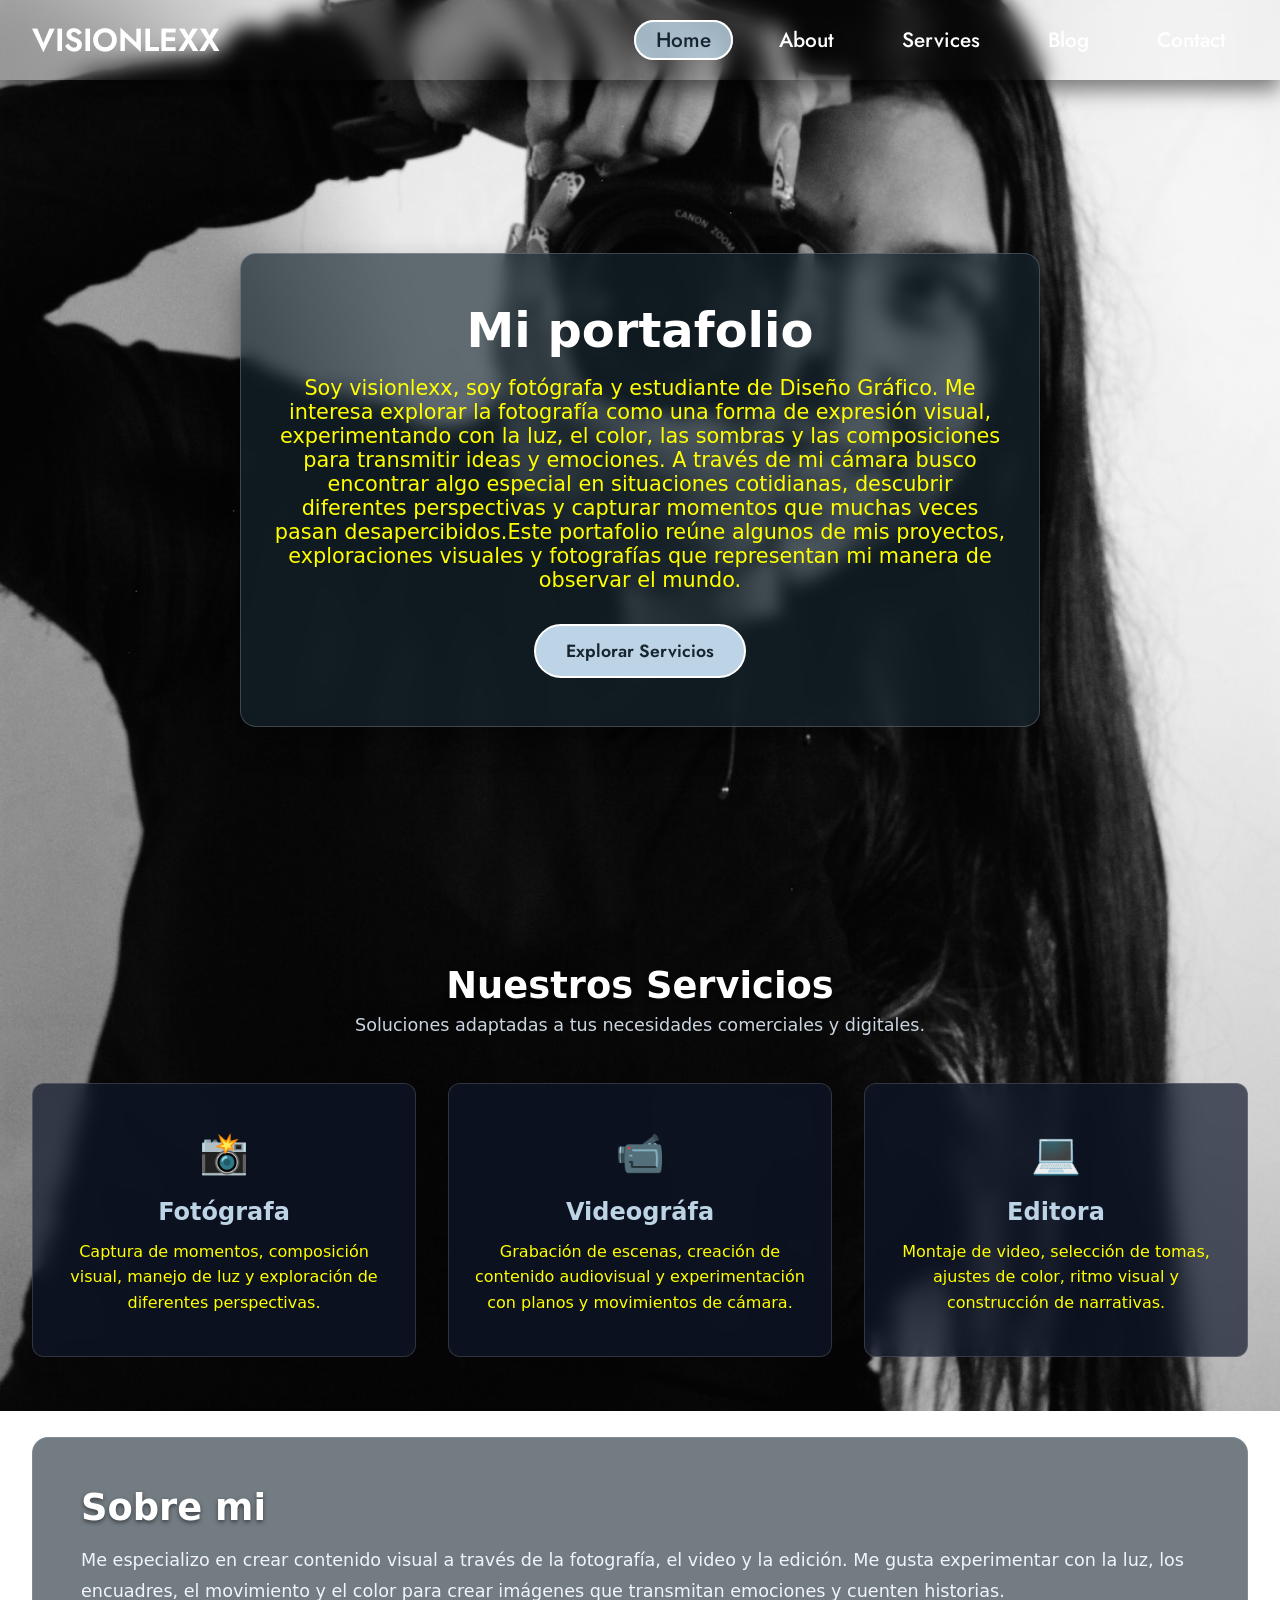
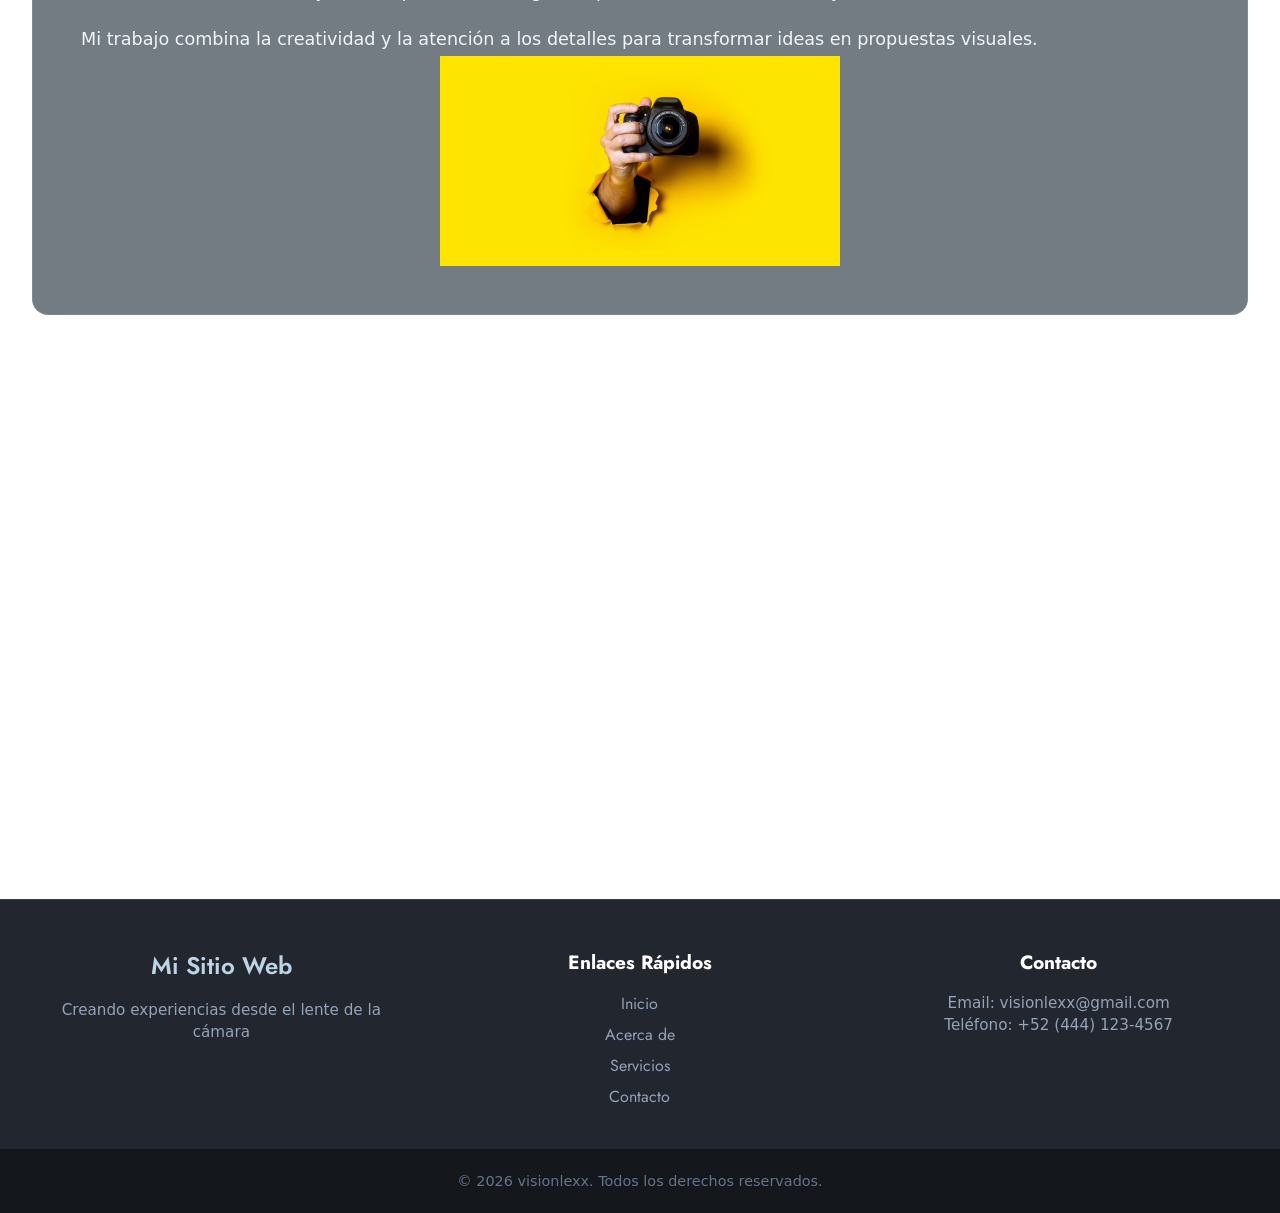
==== index.html @ 324ceba3 "Add files via upload" ====
<!DOCTYPE html>
<html lang="es">
<head>
    <meta charset="UTF-8">
    <meta name="viewport" content="width=device-width, initial-scale=1.0">
    <title>Sitio Web Completo con Navegación Adaptativa</title>

    <!-- Enlace a la hoja de estilos CSS general -->
    <link rel="stylesheet" href="style.css">
</head>
<body>

    <!-- ==========================================
         HEADER / ENCABEZADO
         Contiene la barra de navegación (existente)
         y la sección Hero (banner principal de bienvenida).
         ========================================== -->
    <header class="site-header">
        
        <!-- BARRA DE NAVEGACIÓN (Estructura intacta) -->
        <nav class="navbar">
            <div class="navbar-container">
                <!-- Logotipo del sitio web -->
                <a href="index.html" class="navbar-logo">VISIONLEXX</a>
                
                <!-- Botón de menú hamburguesa para dispositivos móviles -->
                <button class="navbar-toggle" aria-label="Abrir menú">
                    <span class="bar"></span>
                    <span class="bar"></span>
                    <span class="bar"></span>
                </button>

                <!-- Menú principal con enlaces de navegación -->
                <ul class="navbar-menu">
                    <li> <a href="#" class="active"> Home </a> </li>
                    <li> <a href="#about"> About </a> </li>
                    <li> <a href="#services"> Services </a> </li>
                    <li> <a href="#blog"> Blog </a> </li>
                    <li> <a href="contacto.html"> Contact </a> </li>
                </ul>
            </div>
        </nav>

        <!-- SECCIÓN HERO
             Presentación visual de impacto justo debajo de la barra de navegación.
             Función: Captar la atención inmediata del visitante y ofrecer una acción directa (CTA). -->
        <div class="hero-container">
            <div class="hero-content">
                <!-- Título principal de la página -->
                <h1 class="hero-title">Mi portafolio</h1>
                <!-- Breve descripción o subtítulo persuasivo -->
                <p class="hero-subtitle">Soy visionlexx, soy fotógrafa y estudiante de Diseño Gráfico. Me interesa explorar la fotografía como una forma de expresión visual, experimentando con la luz, el color, las sombras y las composiciones para transmitir ideas y emociones. A través de mi cámara busco encontrar algo especial en situaciones cotidianas, descubrir diferentes perspectivas y capturar momentos que muchas veces pasan desapercibidos.Este portafolio reúne algunos de mis proyectos, exploraciones visuales y fotografías que representan mi manera de observar el mundo. </p>
                <!-- Botón de llamada a la acción (Call To Action) -->
                <a href="#services" class="hero-btn">Explorar Servicios</a>
            </div>
        </div>

    </header>


    <!-- ==========================================
         MAIN / CONTENIDO PRINCIPAL
         Contenedor semántico principal del sitio web.
         Aloja el contenido relevante dividido en secciones.
         ========================================== -->
    <main class="main-content">

        <!-- SECCIÓN DE SERVICIOS / CARACTERÍSTICAS
             Función: Presentar los servicios o características clave en formato de cuadrícula (cards). -->
        <section id="services" class="content-section">
            <div class="section-header">
                <h2 class="section-title">Nuestros Servicios</h2>
                <p class="section-description">Soluciones adaptadas a tus necesidades comerciales y digitales.</p>
            </div>

            <!-- Cuadrícula flexible para organizar las tarjetas de información -->
            <div class="cards-grid">
                <!-- Tarjeta 1 -->
                <article class="card">
                    <div class="card-icon">📸</div>
                    <h3 class="card-title">Fotógrafa</h3>
                    <p class="card-text">Captura de momentos, composición visual, manejo de luz y exploración de diferentes perspectivas.</p>
                </article>

                <!-- Tarjeta 2 -->
                <article class="card">
                    <div class="card-icon">📹</div>
                    <h3 class="card-title">Videográfa</h3>
                    <p class="card-text">Grabación de escenas, creación de contenido audiovisual y experimentación con planos y movimientos de cámara.</p>
                </article>

                <!-- Tarjeta 3 -->
                <article class="card">
                    <div class="card-icon">💻</div>
                    <h3 class="card-title">Editora</h3>
                    <p class="card-text">Montaje de video, selección de tomas, ajustes de color, ritmo visual y construcción de narrativas.</p>
                </article>
            </div>
        </section>


        <!-- SECCIÓN "ACERCA DE" / INFORMACIÓN
             Función: Ofrecer contexto adicional sobre la empresa o proyecto. -->
        <section id="about" class="content-section about-section">
            <div class="about-container">
                <div class="about-text">
                    <h2 class="section-title">Sobre mi</h2>
                    <p>Me especializo en crear contenido visual a través de la fotografía, el video y la edición. Me gusta experimentar con la luz, los encuadres, el movimiento y el color para crear imágenes que transmitan emociones y cuenten historias. </p>
                    <p>Mi trabajo combina la creatividad y la atención a los detalles para transformar ideas en propuestas visuales.
					</p>
	  

					<img src="amarillo.jpg" 
     style="width: 400px; height: auto; display: block; margin: 0 auto;">
					
                </div>
            </div>
		
			
        </section>

    </main>


	<div style="text-align: center"> <iframe src="https://www.google.com/maps/embed?pb=!1m18!1m12!1m3!1d4546.985429645184!2d-100.9838813240092!3d22.15158934826791!2m3!1f0!2f0!3f0!3m2!1i1024!2i768!4f13.1!3m3!1m2!1s0x842a9900178dff15%3A0x77038509483dcb58!2sDespacho%20Centro!5e1!3m2!1ses-419!2smx!4v1791229371221!5m2!1ses-419!2smx" width="600" height="450" style="border:0;" allowfullscreen="" loading="lazy" referrerpolicy="strict-origin-when-cross-origin"></iframe> 
	
	
    <!-- ==========================================
         FOOTER / PIE DE PÁGINA
         Función: Mostrar información de derechos, enlaces útiles y redes sociales.
         ========================================== -->
    <footer id="contact" class="site-footer">
        <div class="footer-container">
            <!-- Columna 1: Información de marca -->
            <div class="footer-col">
                <h4 class="footer-brand">Mi Sitio Web</h4>
                <p class="footer-desc">Creando experiencias desde el lente de la cámara </p>
            </div>

            <!-- Columna 2: Enlaces rápidos de navegación -->
            <div class="footer-col">
                <h5 class="footer-heading">Enlaces Rápidos</h5>
                <ul class="footer-links">
                    <li><a href="#">Inicio</a></li>
                    <li><a href="#about">Acerca de</a></li>
                    <li><a href="#services">Servicios</a></li>
                    <li><a href="contacto.html">Contacto</a></li>
                </ul>
            </div>

            <!-- Columna 3: Información de contacto -->
            <div class="footer-col">
                <h5 class="footer-heading">Contacto</h5>
                <p>Email: visionlexx@gmail.com</p>
                <p>Teléfono: +52 (444) 123-4567</p>
            </div>
        </div>

        <!-- Barra inferior de derechos de autor -->
        <div class="footer-bottom">
            <p>&copy; 2026 visionlexx. Todos los derechos reservados.</p>
        </div>
    </footer>

    <!-- Script de control del menú móvil -->
    <script src="script.js"></script>
</body>
</html>
---- style.css ----
/* ==========================================================================
IMPORTACIÓN DE FUENTES Y CONFIGURACIÓN GLOBAL
========================================================================== */
@import url('https://fonts.googleapis.com/css2?family=Fira+Sans:wght@300;400;500;600&family=Jost:ital,wght@0,100..900;1,100..900&family=Short+Stack&display=swap');

* {
  margin: 0;
  padding: 0;
  box-sizing: border-box;
}

body {
  font-family: "Jost", serif;
  min-height: 100vh;
  background: url(./venadillo.jpg) no-repeat center center/cover fixed;
  color: #ffffff;
}

h1, h2, h3 {
    font-family:"Lucida Grande", "Lucida Sans Unicode", "Lucida Sans", "DejaVu Sans", Verdana, "sans-serif";
}
p {
    font-family:"Lucida Grande", "Lucida Sans Unicode", "Lucida Sans", "DejaVu Sans", Verdana, "sans-serif";
}

/* ==========================================================================
BARRA DE NAVEGACIÓN
========================================================================== */
.navbar {
  display: flex;
  align-items: center;
  justify-content: center;
  height: 80px;
  width: 100%;
  position: sticky;
  top: 0;
  background: transparent;
  box-shadow: 0 10px 20px rgba(0, 0, 0, 0.5);
  backdrop-filter: blur(10px);
  z-index: 999;
}

.navbar-container {
  display: flex;
  align-items: center;
  justify-content: space-between;
  width: 100%;
  padding: 0 2rem;
  max-width: 1600px;
}

.navbar-logo {
  font-size: 2rem;
  font-weight: 600;
  color: #fff;
  text-decoration: none;
  cursor: pointer;
}

.navbar-container .navbar-menu {
  display: flex;
  text-align: center;
  gap: 1.5rem;
  list-style: none;
}

.navbar-container .navbar-menu li a {
  text-decoration: none;
  color: #fff;
  font-size: 1.3rem;
  font-weight: 500;
  padding: 3px 20px;
  border-radius: 20px;
  border: 2px solid transparent;
  white-space: nowrap;
  transition: all 0.3s ease;
}

.navbar-container .navbar-menu li a:hover,
.navbar-container .navbar-menu li a.active {
  color: #162530;
  background: rgba(188, 212, 229, 0.8);
  border: 2px solid #fff;
}

.navbar-toggle {
  display: none;
  background: transparent;
  padding: 10px;
  border: none;
  cursor: pointer;
}

.bar {
  display: block;
  width: 25px;
  height: 3px;
  margin: 5px auto;
  background: #fff;
  transition: all 0.3s ease-in-out;
}

/* ==========================================================================
SECCIÓN HEADER / HERO
========================================================================== */
.hero-container {
  display: flex;
  align-items: center;
  justify-content: center;
  min-height: calc(100vh - 80px);
  padding: 2rem;
  text-align: center;
}

.hero-content {
  max-width: 800px;
  padding: 3rem 2rem;
  background: rgba(22, 37, 48, 0.65);
  backdrop-filter: blur(8px);
  border-radius: 16px;
  border: 1px solid rgba(255, 255, 255, 0.2);
  box-shadow: 0 15px 30px rgba(0, 0, 0, 0.4);
}

.hero-title {
  font-size: 3rem;
  font-weight: 700;
  margin-bottom: 1rem;
  line-height: 1.2;
}

.hero-subtitle {
  font-size: 1.3rem;
  font-weight: 300;
  margin-bottom: 2rem;
  color: yellow;
}

.hero-btn {
  display: inline-block;
  padding: 12px 30px;
  background: #bcd4e5;
  color: #162530;
  font-size: 1.1rem;
  font-weight: 600;
  text-decoration: none;
  border-radius: 30px;
  border: 2px solid #fff;
  transition: all 0.3s ease;
}

.hero-btn:hover {
  background: #fff;
  color: #0f172a;
  transform: translateY(-3px);
  box-shadow: 0 10px 20px rgba(0, 0, 0, 0.3);
}

/* ==========================================================================
SECCIÓN MAIN / CONTENIDO PRINCIPAL
========================================================================== */
.main-content {
  max-width: 1400px;
  margin: 0 auto;
  padding: 4rem 2rem;
  display: flex;
  flex-direction: column;
  gap: 5rem;
}

.content-section {
  width: 100%;
}

.section-header {
  text-align: center;
  margin-bottom: 3rem;
}

.section-title {
  font-size: 2.3rem;
  font-weight: 600;
  margin-bottom: 0.5rem;
  text-shadow: 0 2px 4px rgba(0,0,0,0.5);
}

.section-description {
  font-size: 1.1rem;
  color: #cbd5e1;
}

.cards-grid {
  display: grid;
  grid-template-columns: repeat(auto-fit, minmax(280px, 1fr));
  gap: 2rem;
}

.card {
  background: rgba(15, 23, 42, 0.7);
  backdrop-filter: blur(10px);
  border: 1px solid rgba(255, 255, 255, 0.15);
  padding: 2.5rem 1.5rem;
  border-radius: 12px;
  text-align: center;
  transition: transform 0.3s ease, box-shadow 0.3s ease;
}

.card:hover {
  transform: translateY(-8px);
  box-shadow: 0 12px 25px rgba(0, 0, 0, 0.5);
  border-color: rgba(188, 212, 229, 0.5);
}

.card-icon {
  font-size: 2.5rem;
  margin-bottom: 1rem;
}

.card-title {
  font-size: 1.5rem;
  margin-bottom: 0.8rem;
  color: #bcd4e5;
}

.card-text {
  font-size: 1rem;
  color: yellow;
  line-height: 1.6;
}

.about-section {
  background: rgba(22, 37, 48, 0.6);
  backdrop-filter: blur(10px);
  padding: 3rem;
  border-radius: 16px;
  border: 1px solid rgba(255, 255, 255, 0.1);
}

.about-text p {
  font-size: 1.1rem;
  line-height: 1.8;
  margin-top: 1rem;
  color: #f1f5f9;
}

/* ==========================================================================
SECCIÓN FOOTER / PIE DE PÁGINA
========================================================================== */
.site-footer {
  background: rgba(10, 15, 25, 0.9);
  backdrop-filter: blur(12px);
  border-top: 1px solid rgba(255, 255, 255, 0.1);
  padding-top: 3rem;
  margin-top: 4rem;
}

.footer-container {
  max-width: 1400px;
  margin: 0 auto;
  padding: 0 2rem 2rem 2rem;
  display: grid;
  grid-template-columns: repeat(auto-fit, minmax(220px, 1fr));
  gap: 2.5rem;
}

.footer-col .footer-brand {
  font-size: 1.5rem;
  font-weight: 600;
  margin-bottom: 1rem;
  color: #bcd4e5;
}

.footer-col .footer-desc,
.footer-col p {
  font-size: 0.95rem;
  color: #94a3b8;
  line-height: 1.5;
}

.footer-heading {
  font-size: 1.2rem;
  margin-bottom: 1rem;
  color: #fff;
}

.footer-links {
  list-style: none;
}

.footer-links li {
  margin-bottom: 0.5rem;
}

.footer-links a {
  color: #94a3b8;
  text-decoration: none;
  transition: color 0.2s ease;
}

.footer-links a:hover {
  color: #bcd4e5;
}

.footer-bottom {
  text-align: center;
  padding: 1.5rem;
  background: rgba(0, 0, 0, 0.4);
  font-size: 0.9rem;
  color: #64748b;
  border-top: 1px solid rgba(255, 255, 255, 0.05);
}

/* ==========================================================================
REGLAS RESPONSIVAS (MEDIA QUERIES)
========================================================================== */
@media (max-width: 880px) {
  .navbar {
    backdrop-filter: none;
  }

  .navbar-container .navbar-menu {
    display: none;
    flex-direction: column;
    align-items: flex-start;
    gap: 1.7rem !important;
    position: absolute;
    height: 100vh;
    width: 250px;
    top: 0;
    right: 0;
    padding: 5rem 1.5rem;
    box-shadow: 0 10px 10px rgba(0, 0, 0, 0.5);
    backdrop-filter: blur(10px);
  }

  .navbar-container .navbar-menu.active {
    display: flex;
  }

  .navbar-toggle {
    display: block;
    z-index: 999;
  }

  .navbar-toggle.active .bar:nth-child(2) {
    opacity: 0;
  }

  .navbar-toggle.active .bar:nth-child(1) {
    transform: translateY(8px) rotate(45deg);
  }

  .navbar-toggle.active .bar:nth-child(3) {
    transform: translateY(-8px) rotate(-45deg);
  }

  .hero-title {
    font-size: 2.3rem;
  }

  .hero-subtitle {
    font-size: 1.1rem;
  }

  .main-content {
    padding: 3rem 1.5rem;
    gap: 3.5rem;
  }

  .cards-grid {
    grid-template-columns: repeat(2, 1fr);
  }

  .about-section {
    padding: 2rem;
  }
}

@media (max-width: 720px) {
  iframe {
    max-width: 100%;
    height: 360px;
  }
}

@media (max-width: 480px) {
  iframe {
    max-width: 100%;
    height: 200px;
  }

  .navbar-container { padding: 0 1rem; }
  .navbar-logo { font-size: 1.7rem; }
  .navbar-container .navbar-menu li a { font-size: 1.2rem; padding: 3px 15px; }
  .hero-container { padding: 1rem; }
  .hero-content { padding: 2rem 1rem; }
  .hero-title { font-size: 1.8rem; }
  .hero-subtitle { font-size: 1rem; }
  .hero-btn { width: 100%; text-align: center; }
  .cards-grid { grid-template-columns: 1fr; }
  .section-title { font-size: 1.8rem; }
  .footer-container { grid-template-columns: 1fr; gap: 2rem; padding: 0 1.5rem 2rem 1.5rem; }
}

.centrar {
  display: block;
  width: 50%;
  height: auto;
  margin: 0 auto;
}
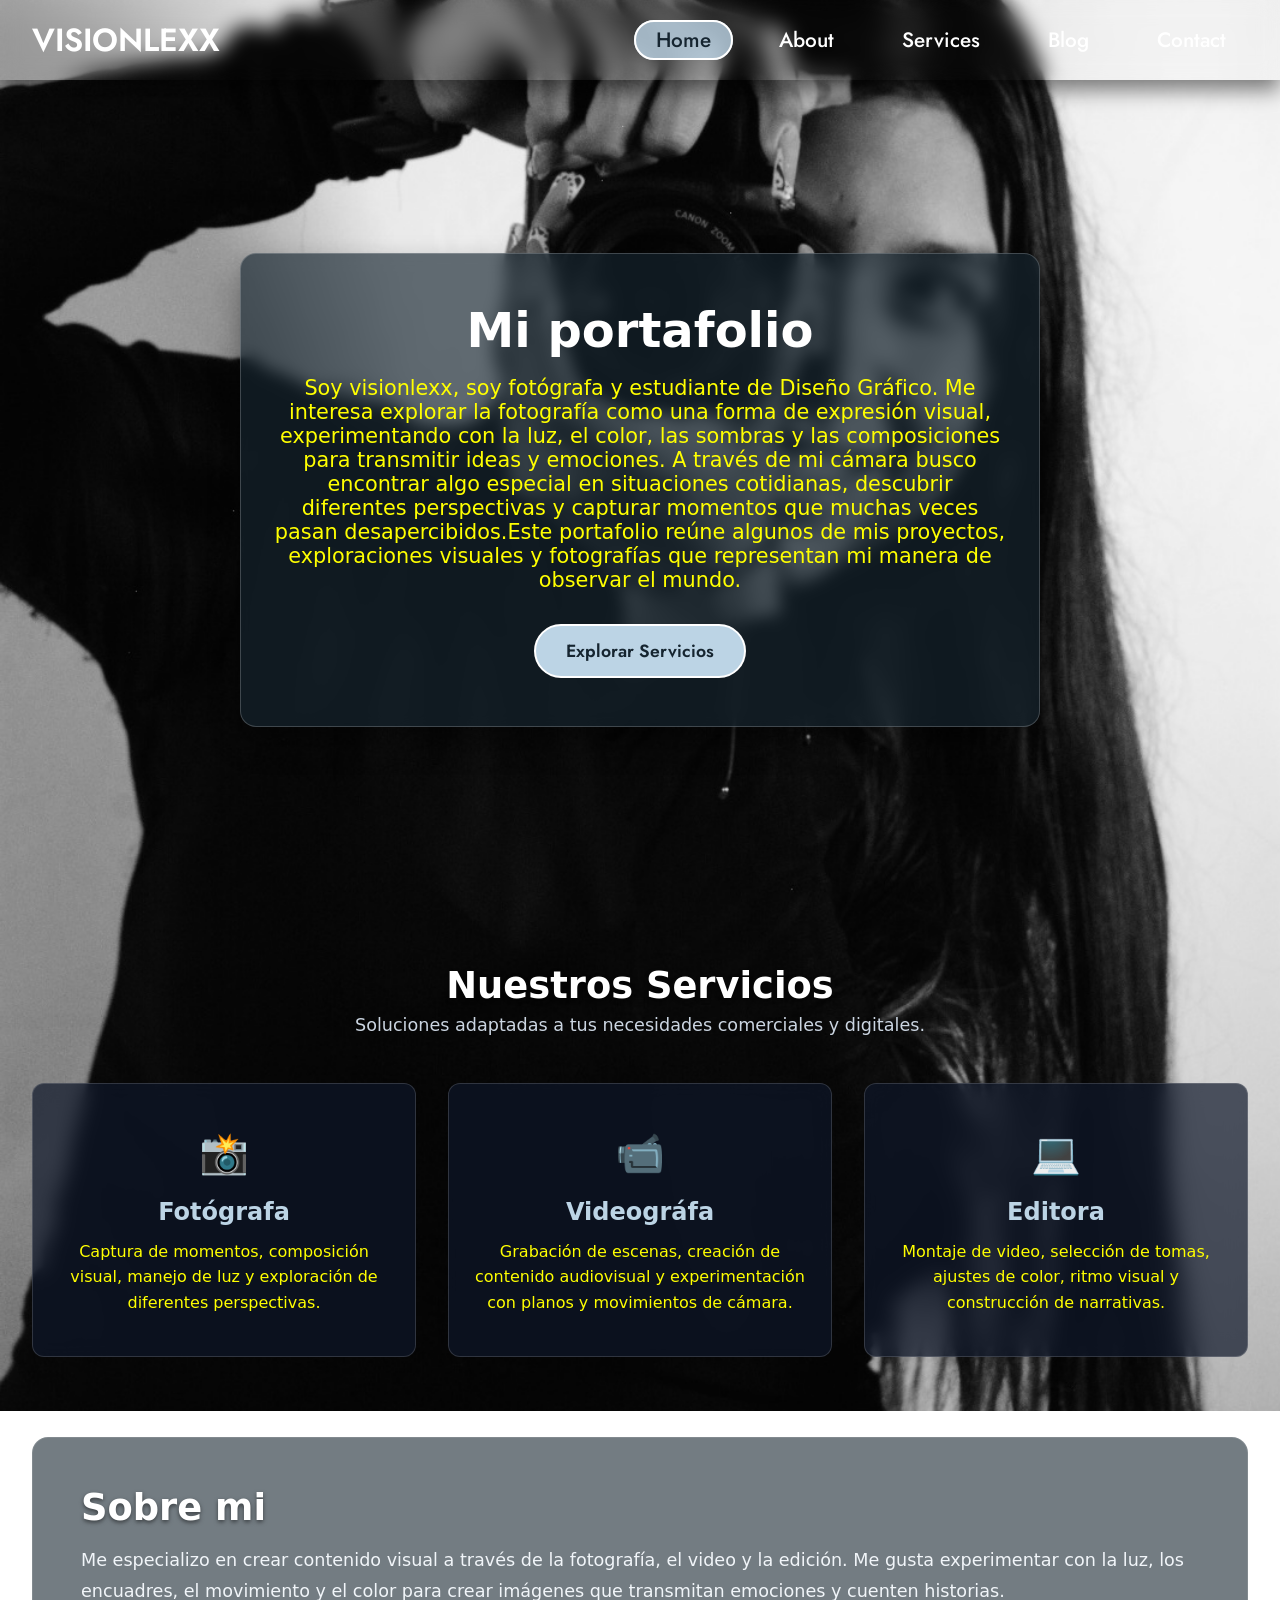
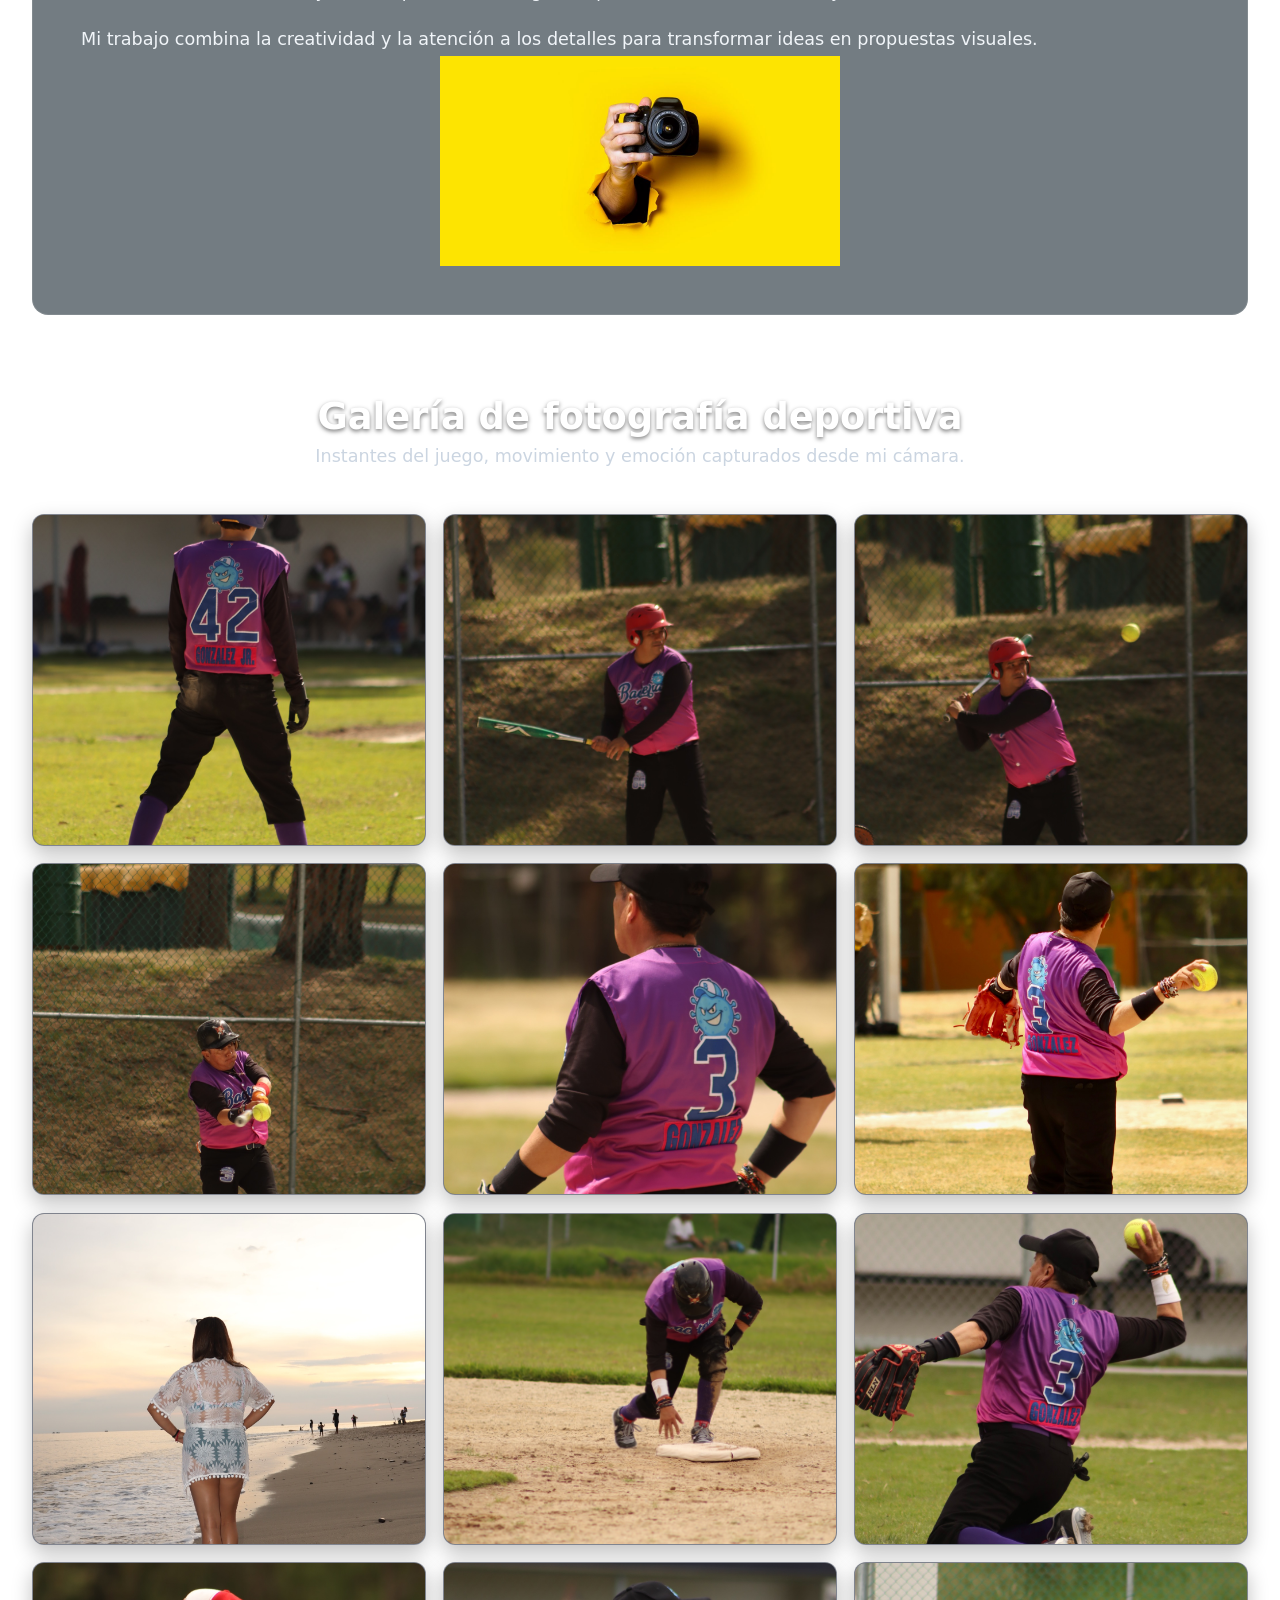
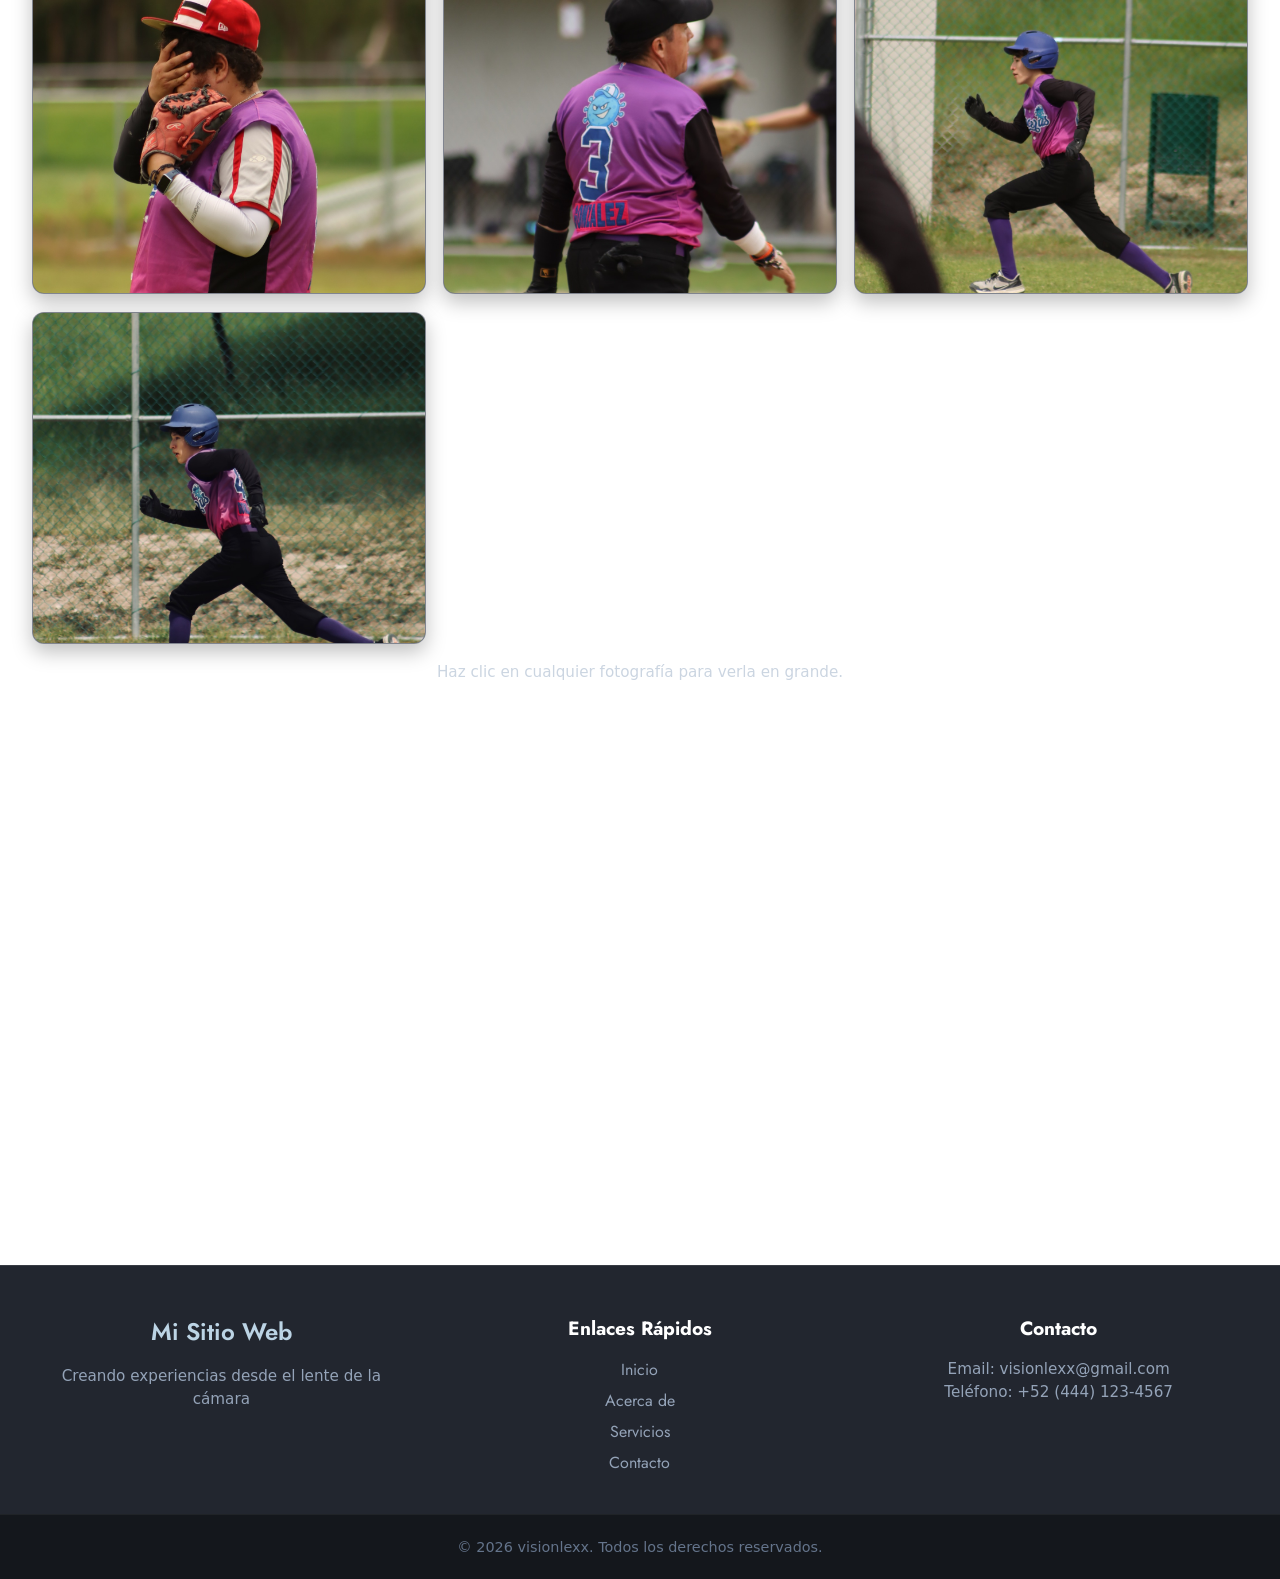
==== commit 5111a848: "Add files via upload" ====
--- a/index.html
+++ b/index.html
@@ -119,6 +119,67 @@
 			
         </section>
 
+    
+
+        <!-- GALERÍA FOTOGRÁFICA AGREGADA: conserva el diseño original y muestra las fotografías deportivas -->
+        <section id="blog" class="content-section sports-gallery-section">
+            <div class="section-header">
+                <h2 class="section-title" id="galeria">Galería de fotografía deportiva</h2>
+                <p class="section-description">Instantes del juego, movimiento y emoción capturados desde mi cámara.</p>
+            </div>
+            <div class="sports-gallery">
+                <button class="gallery-photo" type="button" data-photo="imagenes/foto-01.jpeg" aria-label="Ampliar fotografía deportiva 1">
+                    <img src="imagenes/foto-01.jpeg" alt="Jugador de softbol con uniforme morado en el campo" loading="lazy">
+                </button>
+                <button class="gallery-photo" type="button" data-photo="imagenes/foto-02.jpeg" aria-label="Ampliar fotografía deportiva 2">
+                    <img src="imagenes/foto-02.jpeg" alt="Bateador preparado para jugar softbol" loading="lazy">
+                </button>
+                <button class="gallery-photo" type="button" data-photo="imagenes/foto-03.jpeg" aria-label="Ampliar fotografía deportiva 3">
+                    <img src="imagenes/foto-03.jpeg" alt="Bateador siguiendo la pelota durante el juego" loading="lazy">
+                </button>
+                <button class="gallery-photo" type="button" data-photo="imagenes/foto-04.jpeg" aria-label="Ampliar fotografía deportiva 4">
+                    <img src="imagenes/foto-04.jpeg" alt="Jugador bateando una pelota de softbol" loading="lazy">
+                </button>
+                <button class="gallery-photo" type="button" data-photo="imagenes/foto-05.jpeg" aria-label="Ampliar fotografía deportiva 5">
+                    <img src="imagenes/foto-05.jpeg" alt="Jugador con uniforme deportivo morado visto de espaldas" loading="lazy">
+                </button>
+                <button class="gallery-photo" type="button" data-photo="imagenes/foto-06.jpeg" aria-label="Ampliar fotografía deportiva 6">
+                    <img src="imagenes/foto-06.jpeg" alt="Jugador de softbol preparándose para lanzar" loading="lazy">
+                </button>
+                <button class="gallery-photo" type="button" data-photo="imagenes/foto-07.jpeg" aria-label="Ampliar fotografía deportiva 7">
+                    <img src="imagenes/foto-07.jpeg" alt="Jugadora caminando por la playa al atardecer" loading="lazy">
+                </button>
+                <button class="gallery-photo" type="button" data-photo="imagenes/foto-08.jpeg" aria-label="Ampliar fotografía deportiva 8">
+                    <img src="imagenes/foto-08.jpeg" alt="Jugador recogiendo una base en el campo" loading="lazy">
+                </button>
+                <button class="gallery-photo" type="button" data-photo="imagenes/foto-09.jpeg" aria-label="Ampliar fotografía deportiva 9">
+                    <img src="imagenes/foto-09.jpeg" alt="Lanzador de softbol en movimiento" loading="lazy">
+                </button>
+                <button class="gallery-photo" type="button" data-photo="imagenes/foto-10.jpeg" aria-label="Ampliar fotografía deportiva 10">
+                    <img src="imagenes/foto-10.jpeg" alt="Jugador con guante y uniforme morado" loading="lazy">
+                </button>
+                <button class="gallery-photo" type="button" data-photo="imagenes/foto-11.jpeg" aria-label="Ampliar fotografía deportiva 11">
+                    <img src="imagenes/foto-11.jpeg" alt="Jugador de softbol visto desde atrás durante el partido" loading="lazy">
+                </button>
+                <button class="gallery-photo" type="button" data-photo="imagenes/foto-12.jpeg" aria-label="Ampliar fotografía deportiva 12">
+                    <img src="imagenes/foto-12.jpeg" alt="Jugador corriendo por el campo" loading="lazy">
+                </button>
+                <button class="gallery-photo" type="button" data-photo="imagenes/foto-13.jpeg" aria-label="Ampliar fotografía deportiva 13">
+                    <img src="imagenes/foto-13.jpeg" alt="Jugador de softbol en plena acción" loading="lazy">
+                </button>
+            </div>
+            <p class="gallery-hint">Haz clic en cualquier fotografía para verla en grande.</p>
+        </section>
+
+        <!-- Visor de fotografías para ampliar imágenes -->
+        <div class="photo-lightbox" id="photoLightbox" aria-hidden="true">
+            <button class="lightbox-close" type="button" aria-label="Cerrar fotografía">&times;</button>
+            <button class="lightbox-prev" type="button" aria-label="Fotografía anterior">&#10094;</button>
+            <img class="lightbox-image" src="" alt="Fotografía ampliada">
+            <button class="lightbox-next" type="button" aria-label="Fotografía siguiente">&#10095;</button>
+            <p class="lightbox-counter"></p>
+        </div>
+
     </main>
 
 
--- a/style.css
+++ b/style.css
@@ -408,3 +408,95 @@
   height: auto;
   margin: 0 auto;
 }
+
+
+/* ==========================================================================
+   GALERÍA DE FOTOGRAFÍA DEPORTIVA (agregado; estilos originales conservados)
+   ========================================================================== */
+.sports-gallery-section { scroll-margin-top: 100px; }
+.sports-gallery {
+  display: grid;
+  grid-template-columns: repeat(3, minmax(0, 1fr));
+  gap: 1.1rem;
+}
+.gallery-photo {
+  display: block;
+  position: relative;
+  overflow: hidden;
+  padding: 0;
+  border: 1px solid rgba(255,255,255,.25);
+  border-radius: 12px;
+  background: rgba(15,23,42,.7);
+  cursor: zoom-in;
+  box-shadow: 0 8px 20px rgba(0,0,0,.25);
+  transition: transform .3s ease, box-shadow .3s ease;
+}
+.gallery-photo:hover, .gallery-photo:focus-visible {
+  transform: translateY(-5px) scale(1.01);
+  box-shadow: 0 14px 28px rgba(0,0,0,.4);
+  outline: 2px solid #bcd4e5;
+  outline-offset: 2px;
+}
+.gallery-photo img {
+  display: block;
+  width: 100%;
+  height: 330px;
+  object-fit: cover;
+  transition: transform .45s ease, filter .3s ease;
+}
+.gallery-photo:hover img { transform: scale(1.06); filter: saturate(1.08); }
+.gallery-hint { text-align:center; color:#cbd5e1; margin-top:1.2rem; font-size:.95rem; }
+.photo-lightbox {
+  display: none;
+  position: fixed;
+  inset: 0;
+  z-index: 2000;
+  align-items: center;
+  justify-content: center;
+  padding: 4rem 5rem 5rem;
+  background: rgba(0,0,0,.92);
+}
+.photo-lightbox.open { display:flex; animation: lightboxFade .22s ease; }
+.lightbox-image {
+  max-width: min(100%, 1100px);
+  max-height: 78vh;
+  object-fit: contain;
+  border-radius: 6px;
+  box-shadow: 0 12px 35px rgba(0,0,0,.5);
+}
+.lightbox-close, .lightbox-prev, .lightbox-next {
+  position: absolute;
+  border: 1px solid rgba(255,255,255,.4);
+  border-radius: 50%;
+  width: 46px;
+  height: 46px;
+  color: #fff;
+  background: rgba(22,37,48,.8);
+  cursor: pointer;
+  font-size: 1.7rem;
+  transition: background .2s ease, transform .2s ease;
+}
+.lightbox-close:hover, .lightbox-prev:hover, .lightbox-next:hover {
+  background: #bcd4e5;
+  color: #162530;
+  transform: scale(1.06);
+}
+.lightbox-close { top: 1.2rem; right: 1.5rem; font-size: 2rem; }
+.lightbox-prev { left: 1.2rem; top: 50%; }
+.lightbox-next { right: 1.2rem; top: 50%; }
+.lightbox-counter { position:absolute; bottom:1.25rem; color:#fff; font-size:.95rem; }
+body.lightbox-open { overflow:hidden; }
+@keyframes lightboxFade { from {opacity:0;} to {opacity:1;} }
+@media (max-width: 880px) {
+  .sports-gallery { grid-template-columns: repeat(2, minmax(0, 1fr)); }
+  .gallery-photo img { height: 280px; }
+  .photo-lightbox { padding: 4rem 3.5rem; }
+}
+@media (max-width: 520px) {
+  .sports-gallery { grid-template-columns: 1fr; }
+  .gallery-photo img { height: auto; max-height: 520px; object-fit: cover; }
+  .photo-lightbox { padding: 4rem 1rem; }
+  .lightbox-prev { left: .35rem; }
+  .lightbox-next { right: .35rem; }
+  .lightbox-prev, .lightbox-next { width: 38px; height: 38px; }
+}
